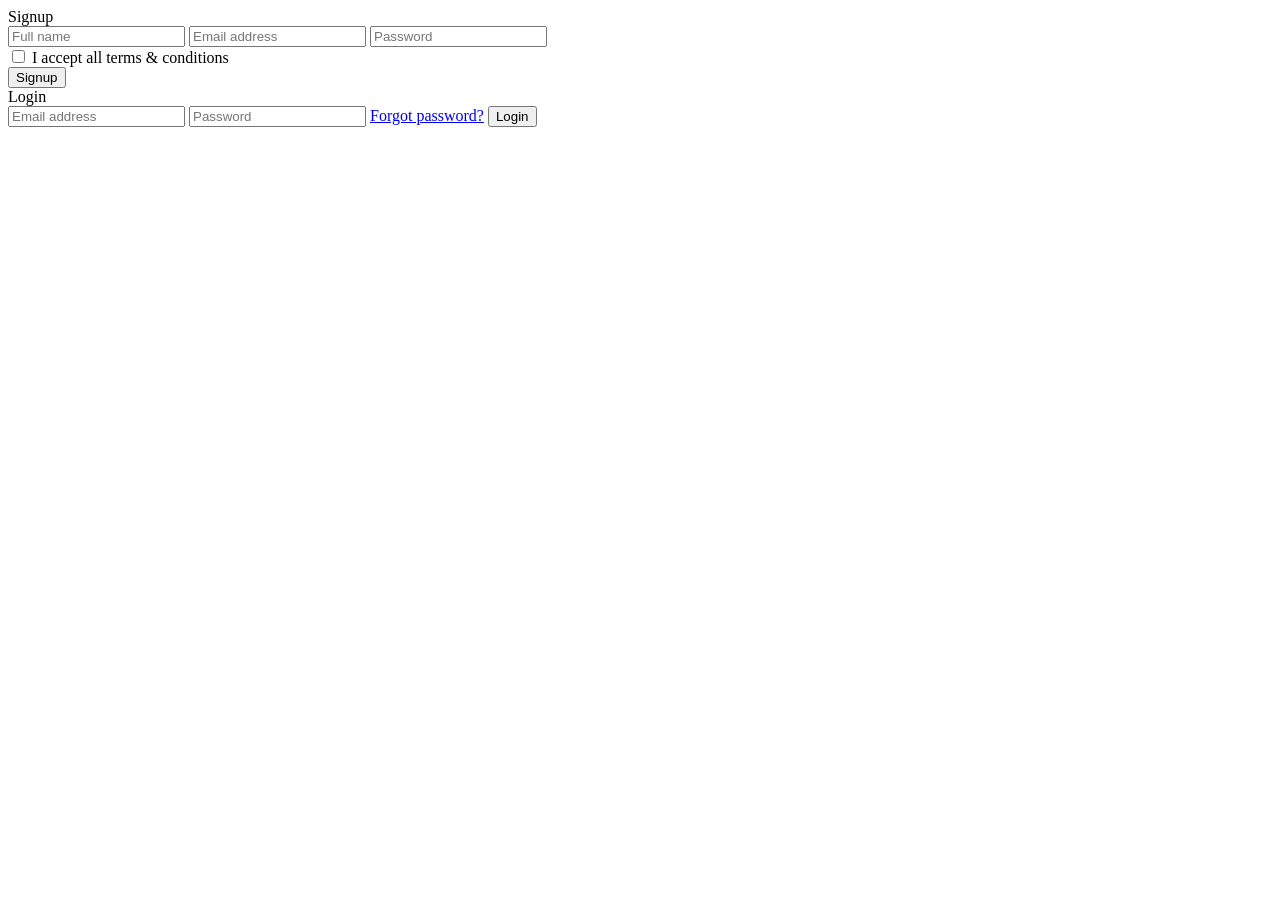
==== index.html @ 8e1a6f73 "Update and rename pppp.html to index.html" ====
<!DOCTYPE html>
<html>
  <head>
    <title></title>
    <link rel=" stylesheet" href="kmn.css">
  </head>
  <body>
    <section class="wrapper">
      <div class="form signup">
        <header>Signup</header>
        <form action="file:///C:/Users/omari/AppData/Local/Temp/Rar$EXa12708.47497/login-registration-form-html-css/index.html#">
          <input type="text" placeholder="Full name" required="">
          <input type="text" placeholder="Email address" required="">
          <input type="password" placeholder="Password" required="">
          <div class="checkbox">
            <input type="checkbox" id="signupCheck">
            <label for="signupCheck">I accept all terms &amp; conditions</label>
          </div>
          <input type="submit" value="Signup">
        </form>
      </div>

      <div class="form login">
        <header>Login</header>
        <form action="file:///C:/Users/omari/AppData/Local/Temp/Rar$EXa12708.47497/login-registration-form-html-css/index.html#">
          <input type="text" placeholder="Email address" required="">
          <input type="password" placeholder="Password" required="">
          <a href="file:///C:/Users/omari/AppData/Local/Temp/Rar$EXa12708.47497/login-registration-form-html-css/index.html#">Forgot password?</a>
          <input type="submit" value="Login">
        </form>
      </div>

      <script>
        const wrapper = document.querySelector(".wrapper"),
          signupHeader = document.querySelector(".signup header"),
          loginHeader = document.querySelector(".login header");

        loginHeader.addEventListener("click", () => {
          wrapper.classList.add("active");
        });
        signupHeader.addEventListener("click", () => {
          wrapper.classList.remove("active");
        });
      </script>
    </section>
  

</body></html>
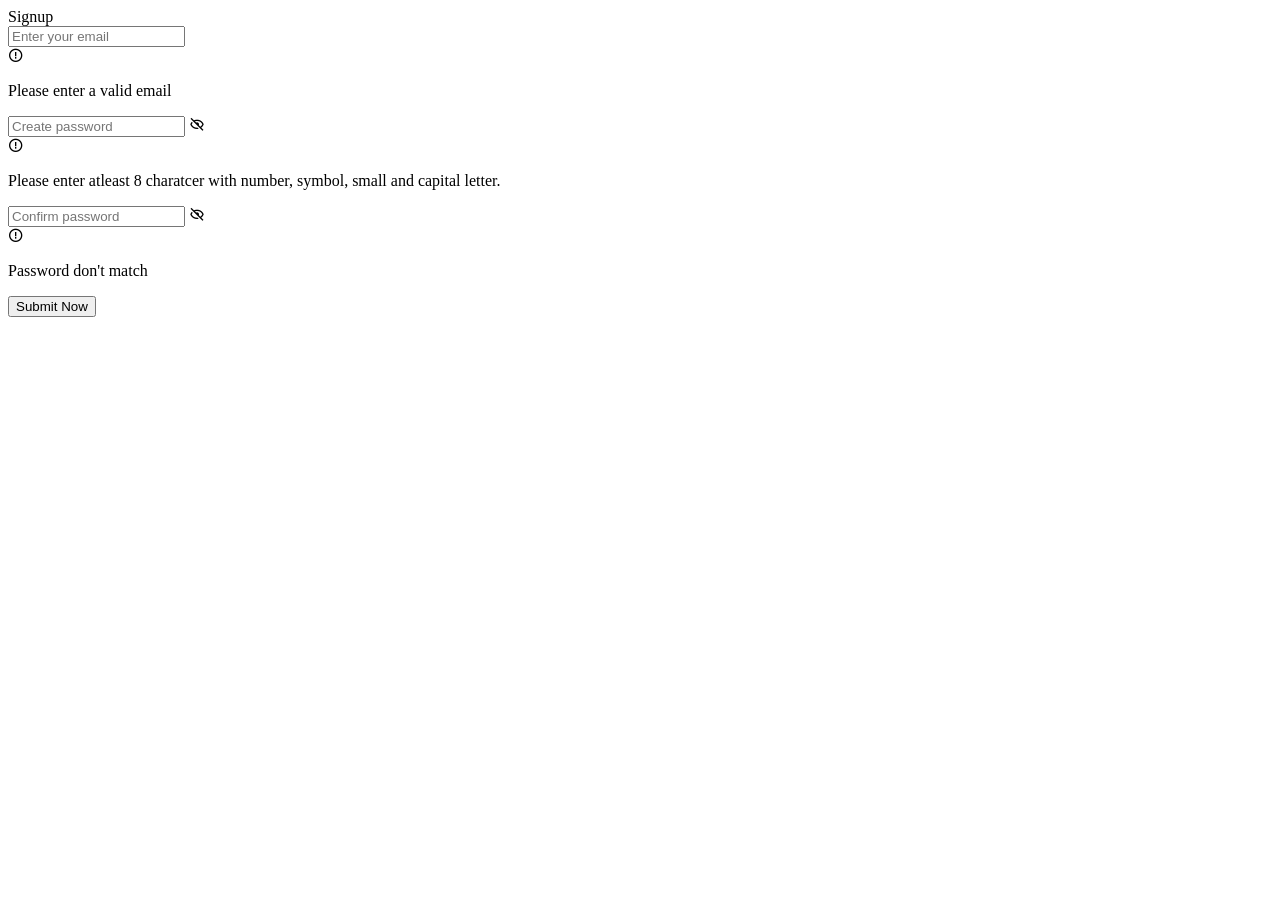
==== commit 83517bf3: "Rename eweq.html to index.html" ====
--- a/index.html
+++ b/index.html
@@ -1,48 +1,61 @@
-<!DOCTYPE html>
-<html>
-  <head>
-    <title></title>
-    <link rel=" stylesheet" href="kmn.css">
-  </head>
-  <body>
-    <section class="wrapper">
-      <div class="form signup">
-        <header>Signup</header>
-        <form action="file:///C:/Users/omari/AppData/Local/Temp/Rar$EXa12708.47497/login-registration-form-html-css/index.html#">
-          <input type="text" placeholder="Full name" required="">
-          <input type="text" placeholder="Email address" required="">
-          <input type="password" placeholder="Password" required="">
-          <div class="checkbox">
-            <input type="checkbox" id="signupCheck">
-            <label for="signupCheck">I accept all terms &amp; conditions</label>
-          </div>
-          <input type="submit" value="Signup">
-        </form>
-      </div>
-
-      <div class="form login">
-        <header>Login</header>
-        <form action="file:///C:/Users/omari/AppData/Local/Temp/Rar$EXa12708.47497/login-registration-form-html-css/index.html#">
-          <input type="text" placeholder="Email address" required="">
-          <input type="password" placeholder="Password" required="">
-          <a href="file:///C:/Users/omari/AppData/Local/Temp/Rar$EXa12708.47497/login-registration-form-html-css/index.html#">Forgot password?</a>
-          <input type="submit" value="Login">
-        </form>
-      </div>
-
-      <script>
-        const wrapper = document.querySelector(".wrapper"),
-          signupHeader = document.querySelector(".signup header"),
-          loginHeader = document.querySelector(".login header");
-
-        loginHeader.addEventListener("click", () => {
-          wrapper.classList.add("active");
-        });
-        signupHeader.addEventListener("click", () => {
-          wrapper.classList.remove("active");
-        });
-      </script>
-    </section>
-  
-
-</body></html>
+<!DOCTYPE html>
+<!-- saved from url=(0103)file:///C:/Users/omari/AppData/Local/Temp/Rar$EXa1004.1032/Email%20&%20Password%20Validation/index.html -->
+<html lang="en"><head><meta http-equiv="Content-Type" content="text/html; charset=UTF-8">
+    
+    <meta http-equiv="X-UA-Compatible" content="IE=edge">
+    <meta name="viewport" content="width=device-width, initial-scale=1.0">
+    <title>Email and Password Validation</title>
+
+    <!-- CSS -->
+    <link rel="stylesheet" href="./eweq_files/style.css">
+
+    <!-- Boxicons CSS -->
+    <link href="https://unpkg.com/boxicons@2.1.2/css/boxicons.min.css" rel="stylesheet">
+  </head>
+  <body>
+    <div class="container">
+      <header>Signup</header>
+      <form action="https://www.codinglabweb.com/">
+        <div class="field email-field">
+          <div class="input-field">
+            <input type="email" placeholder="Enter your email" class="email">
+          </div>
+          <span class="error email-error">
+            <i class="bx bx-error-circle error-icon"></i>
+            <p class="error-text">Please enter a valid email</p>
+          </span>
+        </div>
+        <div class="field create-password">
+          <div class="input-field">
+            <input type="password" placeholder="Create password" class="password">
+            <i class="bx bx-hide show-hide"></i>
+          </div>
+          <span class="error password-error">
+            <i class="bx bx-error-circle error-icon"></i>
+            <p class="error-text">
+              Please enter atleast 8 charatcer with number, symbol, small and
+              capital letter.
+            </p>
+          </span>
+        </div>
+        <div class="field confirm-password">
+          <div class="input-field">
+            <input type="password" placeholder="Confirm password" class="cPassword">
+            <i class="bx bx-hide show-hide"></i>
+          </div>
+          <span class="error cPassword-error">
+            <i class="bx bx-error-circle error-icon"></i>
+            <p class="error-text">Password don't match</p>
+          </span>
+        </div>
+        <div class="input-field button">
+          <input type="submit" value="Submit Now">
+        </div>
+      </form>
+    </div>
+
+    <!-- JavaScript -->
+    <script src="./eweq_files/script.js.download"></script>
+  
+
+</body></html>
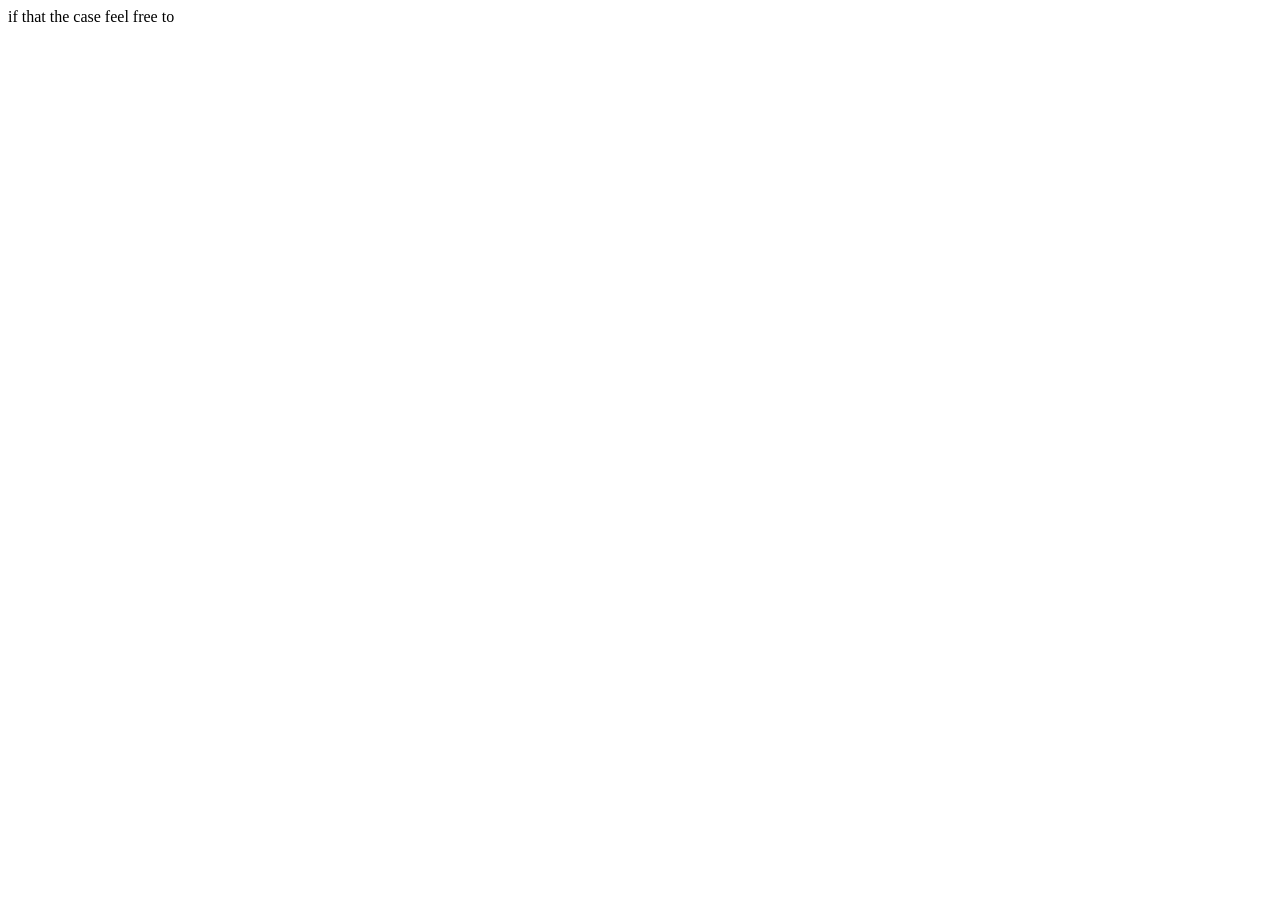
==== commit 1d3358e0: "Update index.html anyone is allowed" ====
--- a/index.html
+++ b/index.html
@@ -13,49 +13,6 @@
     <link href="https://unpkg.com/boxicons@2.1.2/css/boxicons.min.css" rel="stylesheet">
   </head>
   <body>
-    <div class="container">
-      <header>Signup</header>
-      <form action="https://www.codinglabweb.com/">
-        <div class="field email-field">
-          <div class="input-field">
-            <input type="email" placeholder="Enter your email" class="email">
-          </div>
-          <span class="error email-error">
-            <i class="bx bx-error-circle error-icon"></i>
-            <p class="error-text">Please enter a valid email</p>
-          </span>
-        </div>
-        <div class="field create-password">
-          <div class="input-field">
-            <input type="password" placeholder="Create password" class="password">
-            <i class="bx bx-hide show-hide"></i>
-          </div>
-          <span class="error password-error">
-            <i class="bx bx-error-circle error-icon"></i>
-            <p class="error-text">
-              Please enter atleast 8 charatcer with number, symbol, small and
-              capital letter.
-            </p>
-          </span>
-        </div>
-        <div class="field confirm-password">
-          <div class="input-field">
-            <input type="password" placeholder="Confirm password" class="cPassword">
-            <i class="bx bx-hide show-hide"></i>
-          </div>
-          <span class="error cPassword-error">
-            <i class="bx bx-error-circle error-icon"></i>
-            <p class="error-text">Password don't match</p>
-          </span>
-        </div>
-        <div class="input-field button">
-          <input type="submit" value="Submit Now">
-        </div>
-      </form>
-    </div>
-
-    <!-- JavaScript -->
-    <script src="./eweq_files/script.js.download"></script>
-  
+   if that the case feel free to
 
 </body></html>
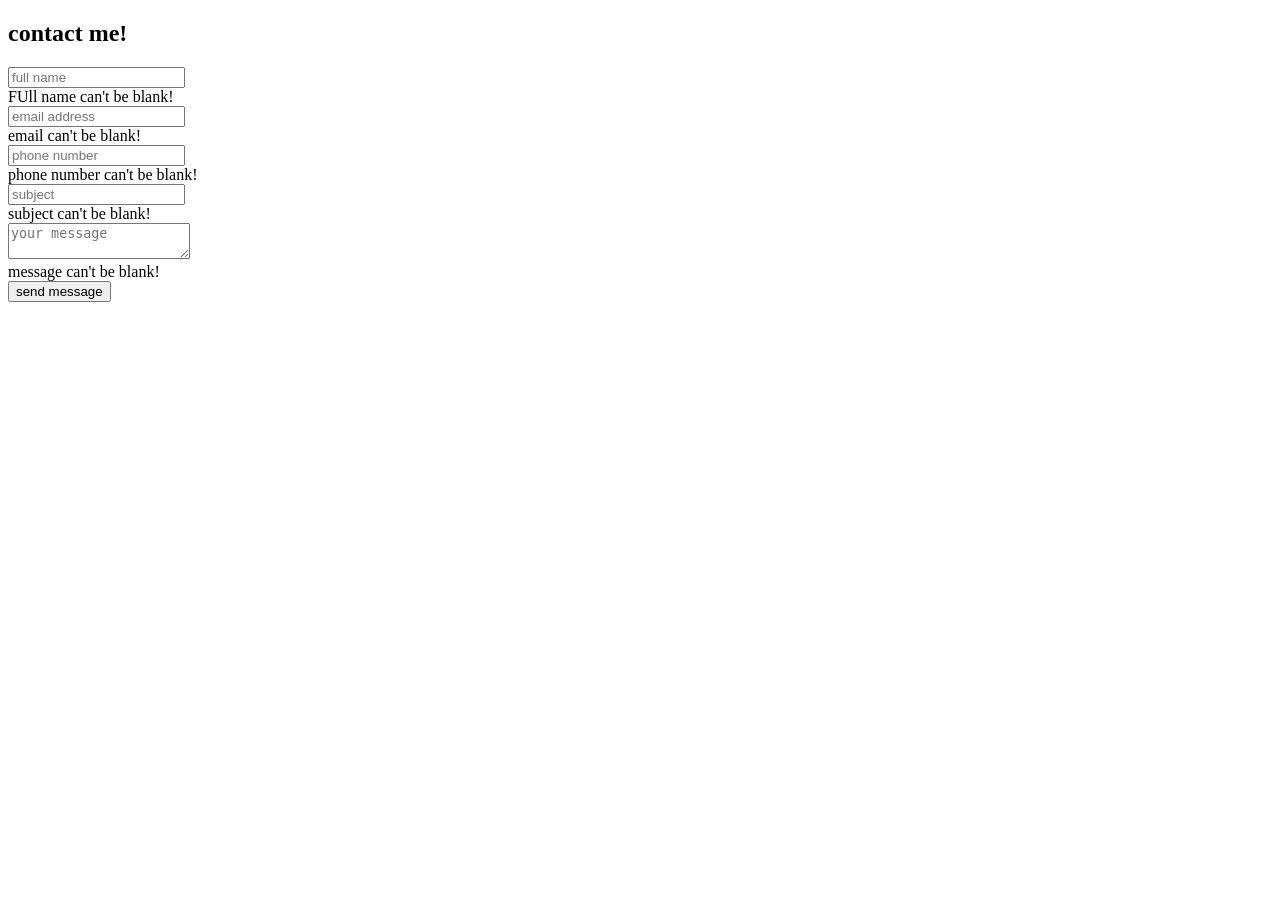
==== commit 445f28b5: "Update and rename inde[po.html to index.html" ====
--- a/index.html
+++ b/index.html
@@ -1,18 +1,50 @@
-<!DOCTYPE html>
-<!-- saved from url=(0103)file:///C:/Users/omari/AppData/Local/Temp/Rar$EXa1004.1032/Email%20&%20Password%20Validation/index.html -->
-<html lang="en"><head><meta http-equiv="Content-Type" content="text/html; charset=UTF-8">
-    
-    <meta http-equiv="X-UA-Compatible" content="IE=edge">
-    <meta name="viewport" content="width=device-width, initial-scale=1.0">
-    <title>Email and Password Validation</title>
-
-    <!-- CSS -->
-    <link rel="stylesheet" href="./eweq_files/style.css">
-
-    <!-- Boxicons CSS -->
-    <link href="https://unpkg.com/boxicons@2.1.2/css/boxicons.min.css" rel="stylesheet">
-  </head>
-  <body>
-   if that the case feel free to
-
-</body></html>
+<!DOCTYPE html>
+<html>
+    <head>
+        <title></title>
+        <link rel="stylesheet" href="comic.css">
+    </head>
+    <body>
+        <section class="contact">
+            <h2> contact me!</h2>
+            <form action="#">
+                <div class="input-box">
+                <div class="input-field field">
+                    <input type="text" placeholder="full name"
+                    id="name" class="item" autocomplete="off">
+                    <div class="error-txt">FUll name can't be blank!</div>
+                </div>
+                <div class="input-box">
+                <div class="input-field field">
+                    <input type="text" placeholder="email address"
+                    id="email" class="item" autocomplete="off">
+                    <div class="error-txt">email can't be blank!</div>
+                </div>
+                </div>
+                </div>
+                <div class="input-box">
+                <div class="input-field field">
+                    
+                    <input type="text" placeholder="phone number"
+                    id="phone" class="item" autocomplete="off">
+                    <div class="error-txt">phone number can't be blank!</div>
+                </div></div>
+                <div class="input-box">
+                <div class="input-field field">
+                    <input type="text" placeholder="subject"
+                    id="name" class="item" autocomplete="off">
+                    <div class="error-txt">subject can't be blank!</div>
+                </div></div>
+                <div class="textarea-field field">
+                    <textarea name="" id="message" placeholder="your message"
+                     class="item" autocomplete="off"></textarea>
+                     <div class="error-txt">message can't be blank!</div>
+                </div>
+                <button type="submit">send message</button>
+            </form>
+        </section>
+        <script src="https://smtpjs.com/v3/smtp.js">
+        </script>
+        <script src="comic.js"></script>
+    </body>
+</html>
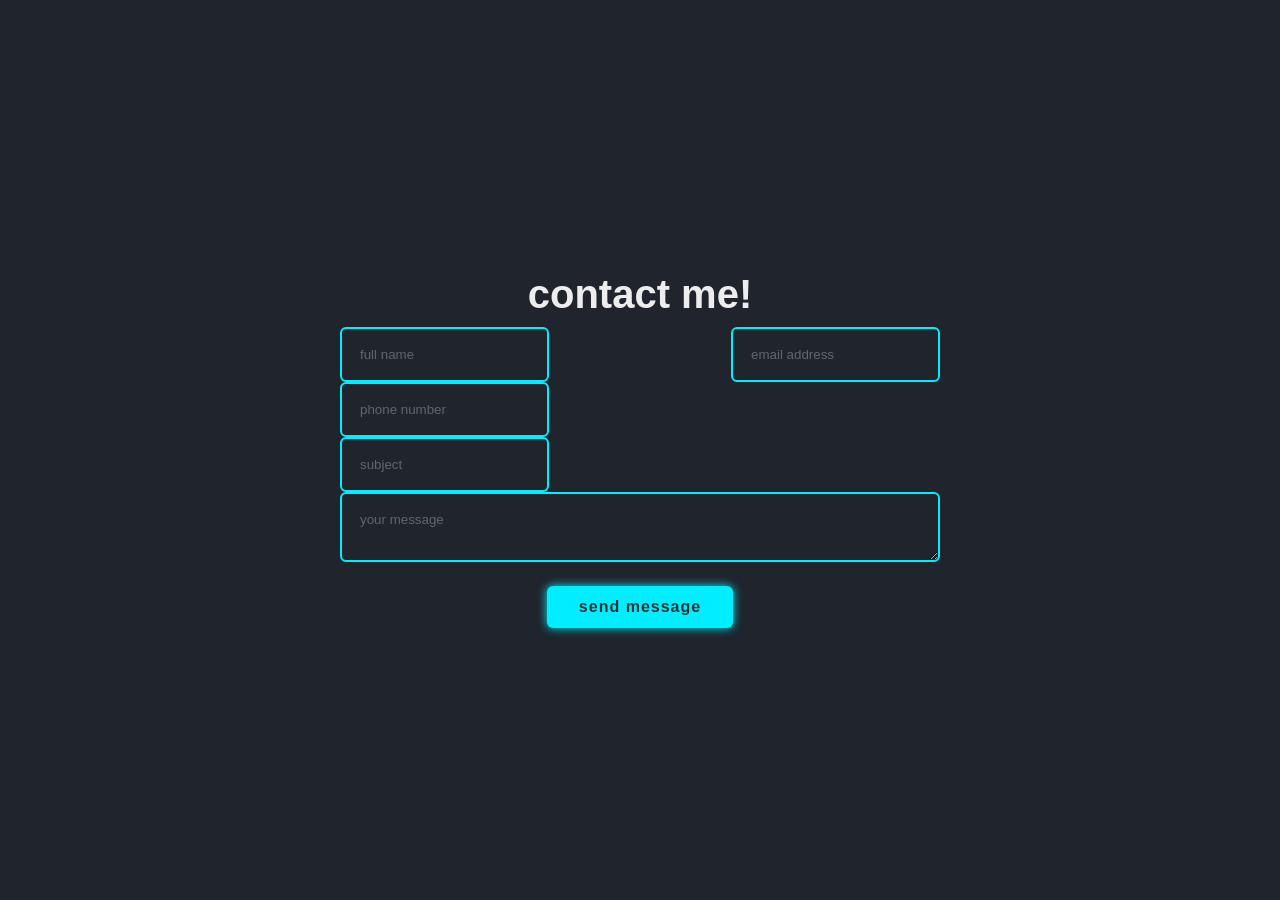
==== commit 0e88f3d0: "Add files via upload" ====
--- a/index.html
+++ b/index.html
@@ -1,7 +1,7 @@
 <!DOCTYPE html>
 <html>
     <head>
-        <title></title>
+        <title>fun blinks</title>
         <link rel="stylesheet" href="comic.css">
     </head>
     <body>
@@ -43,8 +43,6 @@
                 <button type="submit">send message</button>
             </form>
         </section>
-        <script src="https://smtpjs.com/v3/smtp.js">
-        </script>
-        <script src="comic.js"></script>
+       
     </body>
 </html>
--- a/comic.css
+++ b/comic.css
@@ -0,0 +1,76 @@
+
+* {
+margin: 0;
+padding: 0;
+box-sizing: border-box;
+font-family: 'Poppins', sans-serif;
+}
+body {
+display: flex;
+justify-content: center;
+align-items: center;
+min-height: 100vh;
+background: #1f242d;
+}
+.contact h2 {
+font-size: 40px;
+color: #ededed;
+text-align: center;
+margin-bottom: 10px;
+
+}
+.contact form {
+    width: 600px;
+    text-align: center;
+    }
+    form .input-box {
+    display: flex;
+    justify-content: space-between;
+    }
+    .field .item {
+    width: 100%;
+    padding: 18px;
+    background: transparent;
+    border: 2px solid #0ef;
+    outline: none;
+    border-radius: 6px;
+    }
+    .field.item {
+        width: 100%;
+        padding: 18px;
+        background: transparent;
+        border: 2px solid #0ef;
+        outline: none;
+        border-radius: 6px;
+        font-size: 16px;
+        color: #ededed;
+        margin: 12px 0;
+        }
+        .field .item::placeholder {
+        color: rgba(255, 255, 255, .3);
+        }
+        form button {
+            padding: 12px 32px;
+            background: #0ef;
+            border: none;
+            outline: none;
+            border-radius: 6px;
+            box-shadow: 0 0 10px #0ef;
+            font-size: 16px;
+            color: #333;
+            letter-spacing: 1px;
+            font-weight: 600;
+            cursor: pointer;
+            margin-top: 20px;
+            }
+            form button:hover{
+                color: yellow;
+                background: greenyellow;
+            }
+            .field .error-txt {
+                font-size: 14.5px;
+                color: #d93025;
+                text-align: left;
+                margin: -5px 0 10px;
+                display: none;
+                }
